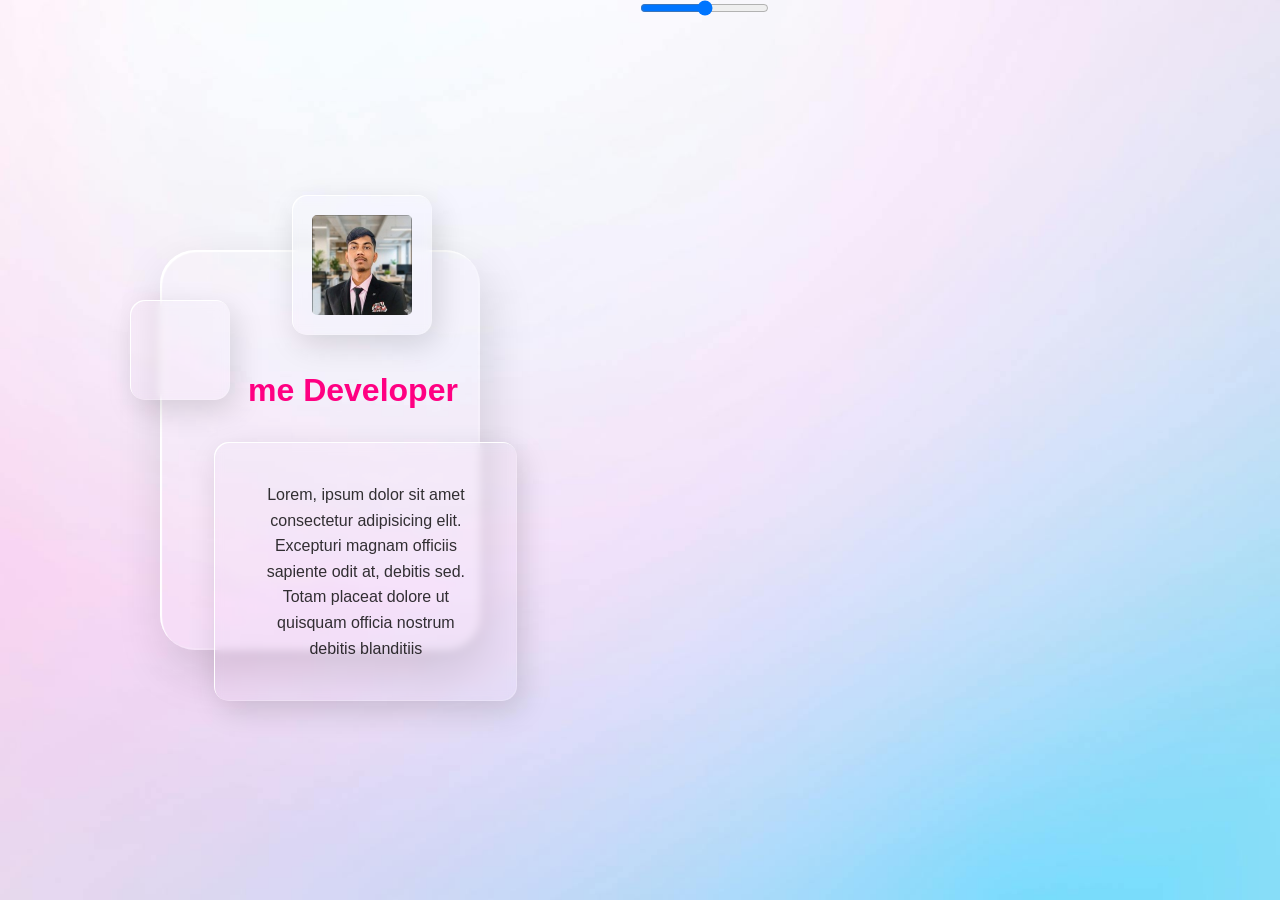
==== glass/index.html @ 3764de4d "Update index.html" ====
<!DOCTYPE html>
<html lang="en">

<head>
  <meta charset="UTF-8">
  <meta name="viewport" content="width=device-width, initial-scale=1.0">
  <title>Ai Downloads: Download here video from Youtube, Facebook & Instagram</title>

  <link rel="stylesheet" href="css/style.css">
  <link rel="stylesheet" href="css/glassUi.css">
  <script src="js/script.js"></script>
</head>

<body>
  <div id="main" class="flex w100p">
    <div id="work" class="flex">

      <div class="glassHolder" id="myIntroPan">
        <div class="glassBg">
          <div class="floatOnGlass glassFloat photo p1">
            <img src="img/profile.jpg" alt="Profile" title="Profile">
          </div>
          <div class="floatOnGlass glassFloat photo p2">

          </div>
          <div class="floatOnGlass introTxt">
            me Developer
          </div>
          <div class="floatOnGlass glassFloat descText">
            Lorem, ipsum dolor sit amet consectetur adipisicing elit. Excepturi magnam officiis sapiente odit at,
            debitis sed. Totam placeat dolore ut quisquam officia nostrum debitis blanditiis
          </div>
        </div>

      </div>


    </div>
    <div id="nav">
      <input type="range" id="pid" min="1" max="100">
    </div>
  </div>


  <script>
    var pid=op("#pid");
    resetFormat();
    document.querySelectorAll("*[id]").forEach(val => {
      var id = val.getAttribute("id");
      window[id] = val;
    })

    var glassHolder = opp(".glassHolder");
    glassHolder.forEach(val => {
      val.addEventListener("mousemove", (e) => {
        // log(e)

        var x = e.offsetX;
        var y = e.offsetY;
        x=(x-160)/160*20;
        y=(y-200)/200*20;
        moveVal(val, x, y);
      })

      val.addEventListener("mouseout", () => {
        val.style.transition = "all .5s";
        val.style.transform = `perspective(1500px) rotateX(0deg) rotateY(0deg)`;
      })

      val.addEventListener("mouseenter", () => {
        val.style.transition = "all .15s";
        // val.style.transform=`perspective(1500px) rotateX(0deg) rotateY(0deg)`;

        setTimeout(() => { val.style.transition = "none"; }, 150)
      })
    })




    try {


      let gyroscope = new Gyroscope({ frequency: 60 }); // Set reading frequency

      gyroscope.addEventListener("reading", (e) => {
        
        var x = gyroscope.y*pid.value*(Math.exp(-Math.abs(gyroscope.y)) + 40);
        var y = gyroscope.x*pid.value*(Math.exp(-Math.abs(gyroscope.x)) + 40);
      
        moveVal(glassHolder[0], x, y);

      });

      gyroscope.start();
    }
    catch (e) {
      // document.body.innerText = e;
    }

    function moveVal(val, x, y) {
      val.style.transform = `perspective(1500px) rotateX(${-y}deg) rotateY(${x}deg)`;
    }

  </script>
</body>

</html>
---- glass/css/style.css ----
* {
  margin: 0;
  padding: 0;
  box-sizing: border-box;
  position: relative;
}

.flex {
  display: flex;
  align-items: center;
  justify-content: center;
}

.c {
  flex-flow: column;
}

.texCen {
  text-align: center;
}

.w100p {
  width: 100%;
}

body {
  --lightBg1: #fff;
  --lightBg2: #eee;
  --darkBg1: #111;
  --darkBg2: #222;
  --lightText1: #fff;
  --darkText2: #222;
  --darkText3: #333;
  --darkText5: #555;
  min-height: 100vh;
  background: url("../img/bg.jpg") center;
  background-size: cover;
  font-family: sans-serif;
  width: 100%;
  display: flex;
  align-items: center;
  justify-content: flex-start;
  flex-flow: column;
}

html {
  scroll-behavior: smooth;
  -webkit-scroll-behavior: smooth;
}

.forceCenter {
  top: 50%;
  left: 50%;
  transform: translate(-50%, -50%);
}

.noBtn {
  outline: none;
  border: none;
  background: none;
  cursor: pointer;
}

.button {
  padding: 7px 16px;
  margin: 5px 0;
  border-radius: 99px;
  background: var(--stdBg);
  color: #fff;
  letter-spacing: 1px;
  filter: hue-rotate(45deg);
}

.lined {
  text-align: center;
  width: max-content;
  --w: 100px;
}

.lined::before,
.lined::after {
  content: "";
  position: absolute;
  width: var(--w);
  height: 1px;
  background: var(--lightBg1);
  top: 50%;
}

.lined::before {
  left: calc(-1*var(--w));
}

.lined::after {
  right: calc(-1*var(--w));
}

@media screen and (max-width: 800px) {
  .lined {
    --w: 50px;
  }

  #main {
    flex-flow: column;
  }

  #main #work {
    height: 80%;
  }

  #main #nav {
    height: 20%;
  }
}


body>* ::-webkit-scrollbar {
  width: 0;
  height: 0;


}

body>* ::-moz-scrollbar {
  width: 0;
  height: 0;
}

body * {
  scrollbar-width: none;
}

#main {
  height: 100vh;
  color: #000c;

}

#main>div {

  width: 100%;
  height: 100%;

}
---- glass/css/glassUi.css ----
.glassHolder {
    width: 320px;
    height: 400px;
    border-radius: 35px;
    background-color: #fff2;
    box-shadow: inset 2px 2px 1px #fff,
        inset -2px -2px 0px #fff3,
        5px 20px 50px #0002,
        -5px -10px 25px #00000001;

    
    transform-style: preserve-3d;
    transition: all .25s;
    /* backdrop-filter: blur(10px); */
}
.glassHolder *{
    pointer-events: none;
}

.glassBg {
    transform-style: preserve-3d;
    /* perspective: 1000px; */

}

.glassBg .floatOnGlass {
    position: absolute;
    transform: translateZ(40px);
}

.glassBg .glassFloat {

    padding: 20px;
    border-radius: 15px;
    backdrop-filter: blur(4px);

    background-color: #fff0;
    box-shadow: inset 1px 1px 0px #fff,
        inset -1px -1px 0px #fff3,
        5px 10px 30px #0002,
        -5px -10px 25px #00000001;
}


.glassBg .photo {
    right: 15%;
    top: -55px;
    width: 140px;
    height: 140px;


    aspect-ratio: 1/1;

    && img {
        width: 100%;
        aspect-ratio: 1/1;
        object-fit: cover;
        border-radius: 5px;
    }
}

.glassBg .photo.p2 {
    left: -30px;
    top: 50px;
    width: 100px;
    height: 100px;
}
.glassBg .photo.p1{
    transform: translateZ(80px);
}

.glassBg .descText {
    top: 192px;
    left: 17%;
    padding: 40px;
    width: 303px;
    text-align: center;
    line-height: 1.6em;
    transform: translateZ(120px);
}

.glassBg .introTxt {
    FONT-SIZE: 2EM;
    FONT-WEIGHT: BOLD;
    COLOR: #ff0082;
    top: 122px;
    left: 88px;
    width: 266px;
    transform: translateZ(100px);
}
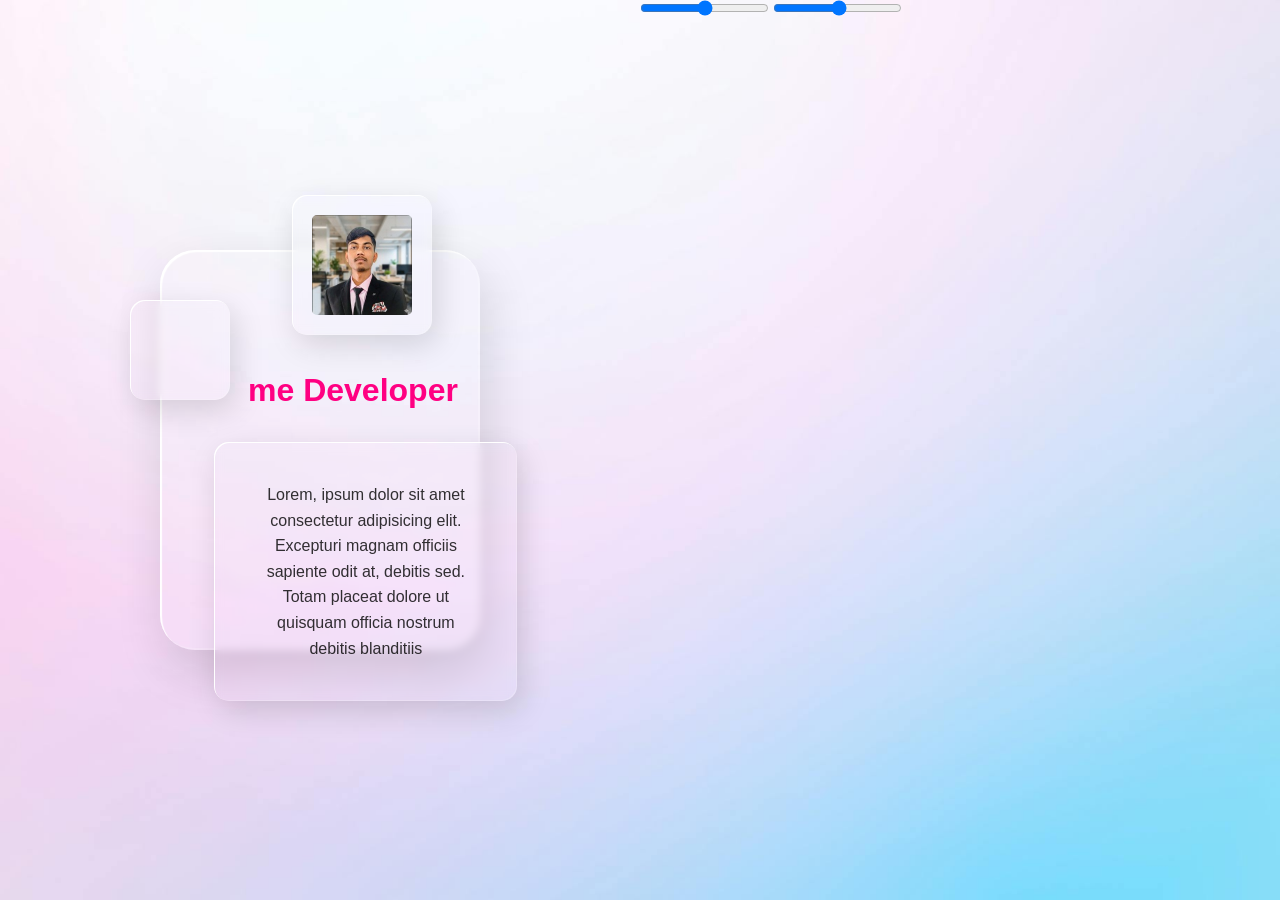
==== commit 537d4bef: "Update index.html" ====
--- a/glass/index.html
+++ b/glass/index.html
@@ -38,11 +38,13 @@
     </div>
     <div id="nav">
       <input type="range" id="pid" min="1" max="100">
+      <input type="range" id="offset" min="1" max="100">
     </div>
   </div>
 
 
   <script>
+    var offset=op("#offset");
     var pid=op("#pid");
     resetFormat();
     document.querySelectorAll("*[id]").forEach(val => {
@@ -85,8 +87,8 @@
 
       gyroscope.addEventListener("reading", (e) => {
         
-        var x = gyroscope.y*pid.value*(Math.exp(-Math.abs(gyroscope.y)) + 40);
-        var y = gyroscope.x*pid.value*(Math.exp(-Math.abs(gyroscope.x)) + 40);
+        var x = gyroscope.y*pid.value*(Math.exp(-Math.abs(gyroscope.y)) + (offset.value-1));
+        var y = gyroscope.x*pid.value*(Math.exp(-Math.abs(gyroscope.x)) + (offset.value-1));
       
         moveVal(glassHolder[0], x, y);
 
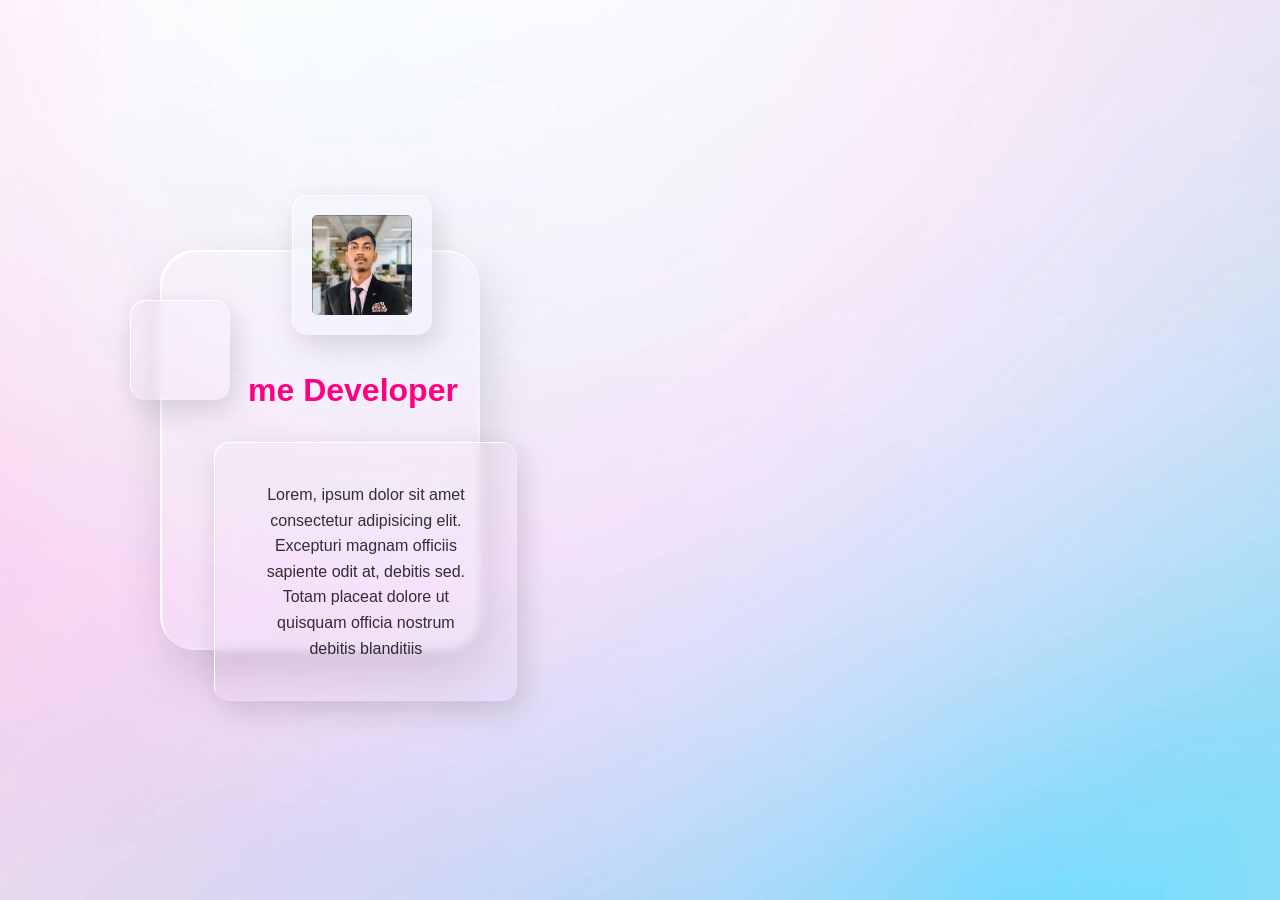
==== commit 87c9006e: "Update index.html" ====
--- a/glass/index.html
+++ b/glass/index.html
@@ -37,8 +37,8 @@
 
     </div>
     <div id="nav">
-      <input type="range" id="pid" min="1" max="100">
-      <input type="range" id="offset" min="1" max="100">
+      <!-- <input type="range" id="pid" min="1" max="100">
+      <input type="range" id="offset" min="1" max="100"> -->
     </div>
   </div>
 
@@ -87,8 +87,8 @@
 
       gyroscope.addEventListener("reading", (e) => {
         
-        var x = gyroscope.y*pid.value*(Math.exp(-Math.abs(gyroscope.y)) + (offset.value-1));
-        var y = gyroscope.x*pid.value*(Math.exp(-Math.abs(gyroscope.x)) + (offset.value-1));
+        var x = gyroscope.y*20;
+        var y = gyroscope.x*20;
       
         moveVal(glassHolder[0], x, y);
 
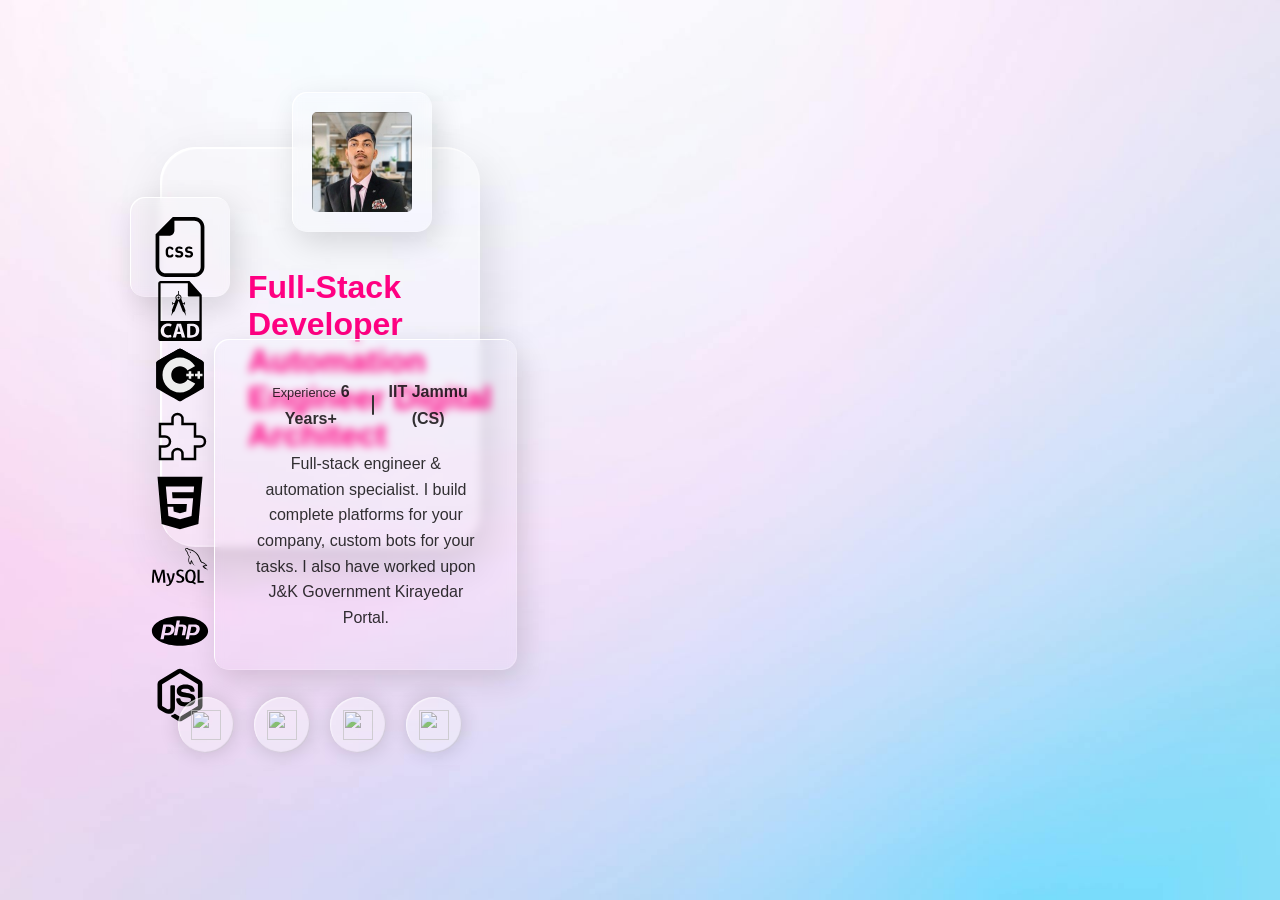
==== commit 746b61b7: "Add files via upload" ====
--- a/glass/index.html
+++ b/glass/index.html
@@ -7,6 +7,7 @@
   <title>Ai Downloads: Download here video from Youtube, Facebook & Instagram</title>
 
   <link rel="stylesheet" href="css/style.css">
+  <link rel="stylesheet" href="css/intro.css">
   <link rel="stylesheet" href="css/glassUi.css">
   <script src="js/script.js"></script>
 </head>
@@ -15,21 +16,67 @@
   <div id="main" class="flex w100p">
     <div id="work" class="flex">
 
-      <div class="glassHolder" id="myIntroPan">
-        <div class="glassBg">
-          <div class="floatOnGlass glassFloat photo p1">
-            <img src="img/profile.jpg" alt="Profile" title="Profile">
+      <div class="slide" id="s1">
+        <div class="glassHolder" id="myIntroPan">
+          <div class="glassBg">
+            <div class="floatOnGlass glassFloat photo p1">
+              <img src="img/profile.jpg" alt="Profile" title="Profile">
+            </div>
+            <div class="floatOnGlass glassFloat photo p2" id="skillBox">
+              <img src="img/svg/css.svg" alt="css icon">
+              <img src="img/svg/cad.svg" alt="cad icon">
+              <img src="img/svg/cpp.svg" alt="cpp icon">
+              <img src="img/svg/extension.svg" alt="extension.svg icon">
+              <img src="img/svg/html.svg" alt="html icon">
+              <img src="img/svg/mysql.svg" alt="mysql icon">
+              <img src="img/svg/php.svg" alt="php icon">
+              <img src="img/svg/nodejs.svg" alt="nodejs icon">
+            </div>
+
+            <div class="floatOnGlass introTxt" id="textIntoBox">
+              <span><strong>Full-Stack</strong> <b>Developer</b></span>
+              <span><b>Automation</b> <strong>Engineer</strong></span>
+              <span><strong>Digital</strong> <b>Architect</b></span>
+            </div>
+            <div class="floatOnGlass glassFloat descText flex c">
+              <div class="tabs flex">
+                <p><span fs=".8em">Experience</span> <strong>6 Years+</strong></p>
+                <div class="lineMargin" w="2px" h="20px" bg="#333" m="5px" style="border-radius: 9px;"></div>
+                <p><span fs=".8em"></span> <strong>IIT Jammu (CS)</strong></p>
+              </div>
+
+              <div class="lineMargin" m="10px"></div>
+
+              <p class="introPara">
+                Full-stack engineer & automation specialist. I build <span >complete platforms</span> for your company, <span >custom bots</span>
+                for your tasks. I also have worked upon <span >J&K Government</span> Kirayedar Portal.
+              </p>
+            </div>
           </div>
-          <div class="floatOnGlass glassFloat photo p2">
 
-          </div>
-          <div class="floatOnGlass introTxt">
-            me Developer
-          </div>
-          <div class="floatOnGlass glassFloat descText">
-            Lorem, ipsum dolor sit amet consectetur adipisicing elit. Excepturi magnam officiis sapiente odit at,
-            debitis sed. Totam placeat dolore ut quisquam officia nostrum debitis blanditiis
-          </div>
+        </div>
+
+        <div class="socialPan flex">
+          <a href="https://linked.in.com" target="_blank">
+            <div class="iconPan flex">
+              <img src="https://www.svgrepo.com/show/512419/linkedin-161.svg" alt="">
+            </div>
+          </a>
+          <a href="https://www.youtube.com/@AwesomeCode" target="_blank">
+            <div class="iconPan flex">
+              <img src="https://www.svgrepo.com/show/513089/youtube-168.svg" alt="">
+            </div>
+          </a>
+          <a href="https://www.instagram.com/web_dev.priyanshu/" target="_blank">
+            <div class="iconPan flex">
+              <img src="https://www.svgrepo.com/show/521711/instagram.svg" alt="">
+            </div>
+          </a>
+          <a href="https://wa.me/918578069916" target="_blank">
+            <div class="iconPan flex">
+              <img src="https://www.svgrepo.com/show/431393/whatsapp.svg" alt="">
+            </div>
+          </a>
         </div>
 
       </div>
@@ -44,8 +91,8 @@
 
 
   <script>
-    var offset=op("#offset");
-    var pid=op("#pid");
+    var offset = op("#offset");
+    var pid = op("#pid");
     resetFormat();
     document.querySelectorAll("*[id]").forEach(val => {
       var id = val.getAttribute("id");
@@ -59,9 +106,9 @@
 
         var x = e.offsetX;
         var y = e.offsetY;
-        x=(x-160)/160*20;
-        y=(y-200)/200*20;
-        moveVal(val, x, y);
+        x = (x - 160) / 160 * 20;
+        y = (y - 200) / 200 * 20;
+        moveVal(val, -x, -y);
       })
 
       val.addEventListener("mouseout", () => {
@@ -86,11 +133,11 @@
       let gyroscope = new Gyroscope({ frequency: 60 }); // Set reading frequency
 
       gyroscope.addEventListener("reading", (e) => {
-        
-        var x = gyroscope.y*20;
-        var y = gyroscope.x*20;
-      
-        moveVal(glassHolder[0], x, y);
+
+        var x = gyroscope.y * 20;
+        var y = gyroscope.x * 20;
+
+        moveVal(glassHolder[0], -x, -y);
 
       });
 
@@ -106,5 +153,7 @@
 
   </script>
 </body>
+<script src="js/skillSwipeElement.js"></script>
 
-</html>
+
+</html>
--- a/glass/css/intro.css
+++ b/glass/css/intro.css
@@ -0,0 +1,20 @@
+.socialPan {
+    width: 100%;
+    margin-top: 150px;
+}
+
+.socialPan .iconPan {
+    border-radius: 59px;
+    background: #fff5;
+    width: 56px;
+    box-shadow: 0px 0px 20px #00000029, inset 1px 1px 1px #fff9, inset -1px -1px 1px #0002;
+    aspect-ratio: 1 / 1;
+    margin: 0 10px;
+    corner-shape: squircle;
+}
+
+.socialPan img {
+    width: 30px;
+    height: 30px;
+    opacity: .7;
+}
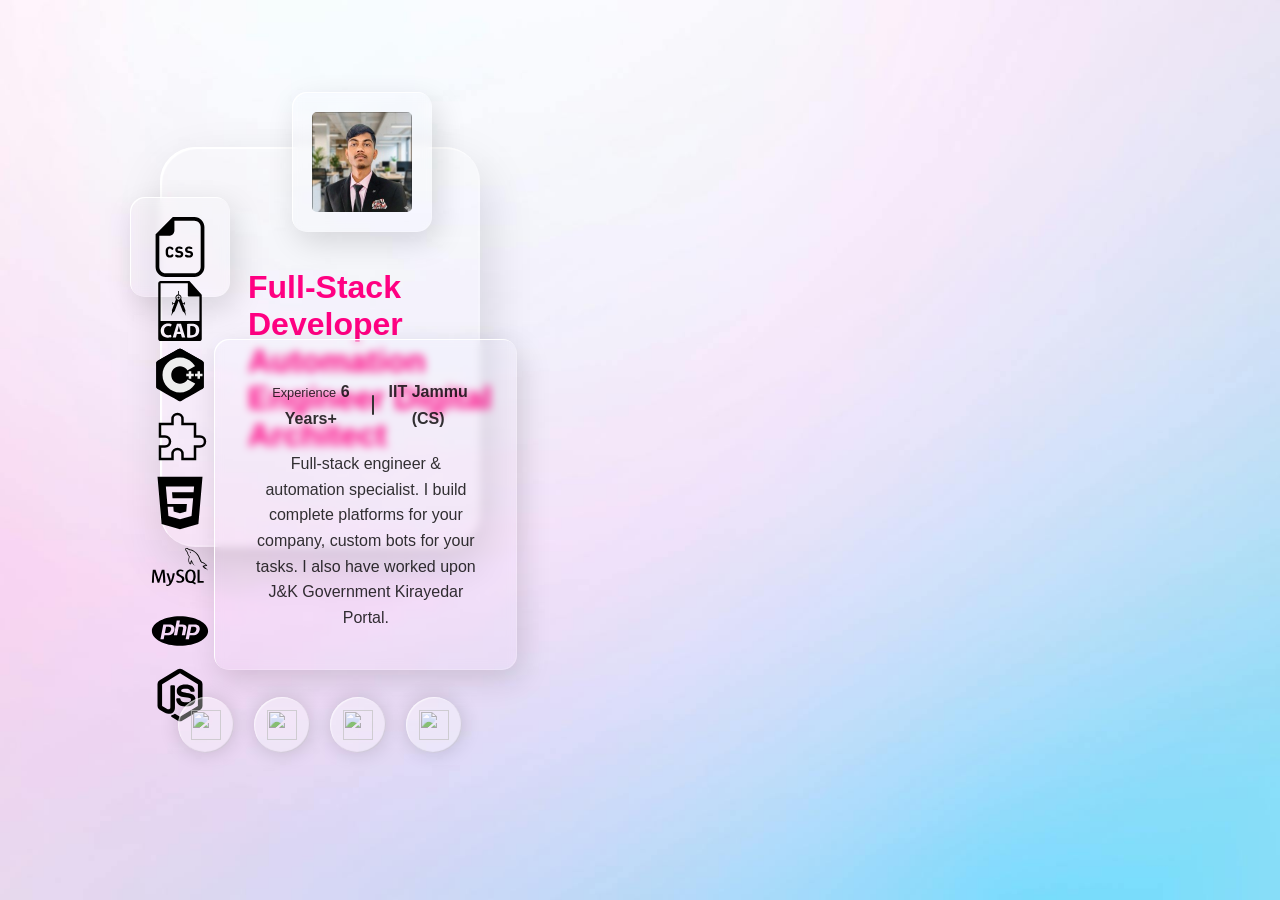
==== commit 67e394e1: "Update index.html" ====
--- a/glass/index.html
+++ b/glass/index.html
@@ -4,8 +4,7 @@
 <head>
   <meta charset="UTF-8">
   <meta name="viewport" content="width=device-width, initial-scale=1.0">
-  <title>Ai Downloads: Download here video from Youtube, Facebook & Instagram</title>
-
+  <title>Priyanshu Kumar : A Software Engineer</title>
   <link rel="stylesheet" href="css/style.css">
   <link rel="stylesheet" href="css/intro.css">
   <link rel="stylesheet" href="css/glassUi.css">
@@ -156,4 +155,5 @@
 <script src="js/skillSwipeElement.js"></script>
 
 
-</html>+
+</html>
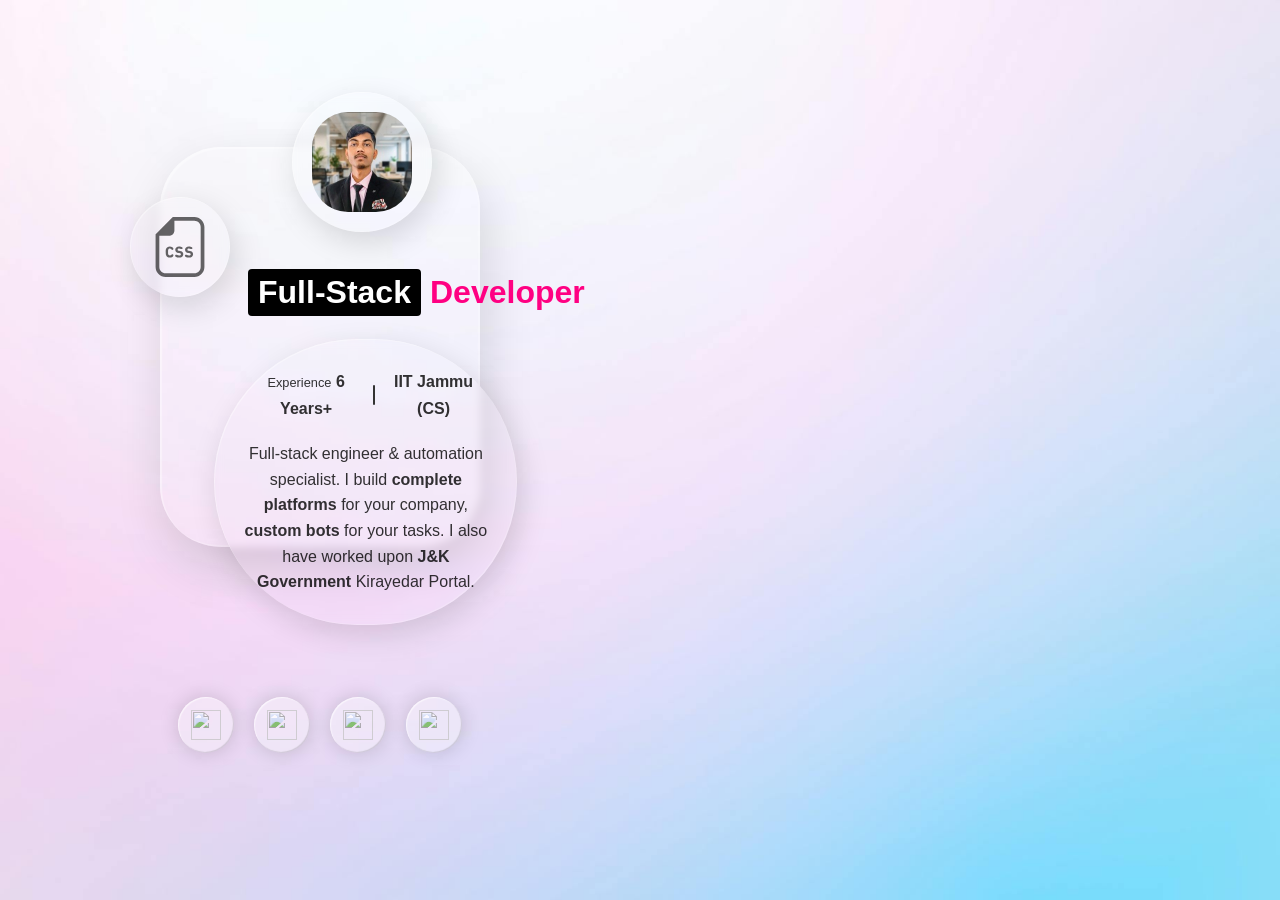
==== commit 0efe5679: "Add files via upload" ====
--- a/glass/index.html
+++ b/glass/index.html
@@ -5,6 +5,7 @@
   <meta charset="UTF-8">
   <meta name="viewport" content="width=device-width, initial-scale=1.0">
   <title>Priyanshu Kumar : A Software Engineer</title>
+
   <link rel="stylesheet" href="css/style.css">
   <link rel="stylesheet" href="css/intro.css">
   <link rel="stylesheet" href="css/glassUi.css">
@@ -47,8 +48,9 @@
               <div class="lineMargin" m="10px"></div>
 
               <p class="introPara">
-                Full-stack engineer & automation specialist. I build <span >complete platforms</span> for your company, <span >custom bots</span>
-                for your tasks. I also have worked upon <span >J&K Government</span> Kirayedar Portal.
+                Full-stack engineer & automation specialist. I build <span>complete platforms</span> for your company,
+                <span>custom bots</span>
+                for your tasks. I also have worked upon <span>J&K Government</span> Kirayedar Portal.
               </p>
             </div>
           </div>
@@ -56,7 +58,7 @@
         </div>
 
         <div class="socialPan flex">
-          <a href="https://linked.in.com" target="_blank">
+          <a href="https://www.linkedin.com/in/priyanshu-kumar-439297218" target="_blank">
             <div class="iconPan flex">
               <img src="https://www.svgrepo.com/show/512419/linkedin-161.svg" alt="">
             </div>
@@ -90,70 +92,13 @@
 
 
   <script>
-    var offset = op("#offset");
-    var pid = op("#pid");
-    resetFormat();
-    document.querySelectorAll("*[id]").forEach(val => {
-      var id = val.getAttribute("id");
-      window[id] = val;
-    })
-
-    var glassHolder = opp(".glassHolder");
-    glassHolder.forEach(val => {
-      val.addEventListener("mousemove", (e) => {
-        // log(e)
-
-        var x = e.offsetX;
-        var y = e.offsetY;
-        x = (x - 160) / 160 * 20;
-        y = (y - 200) / 200 * 20;
-        moveVal(val, -x, -y);
-      })
-
-      val.addEventListener("mouseout", () => {
-        val.style.transition = "all .5s";
-        val.style.transform = `perspective(1500px) rotateX(0deg) rotateY(0deg)`;
-      })
-
-      val.addEventListener("mouseenter", () => {
-        val.style.transition = "all .15s";
-        // val.style.transform=`perspective(1500px) rotateX(0deg) rotateY(0deg)`;
-
-        setTimeout(() => { val.style.transition = "none"; }, 150)
-      })
-    })
 
 
 
-
-    try {
-
-
-      let gyroscope = new Gyroscope({ frequency: 60 }); // Set reading frequency
-
-      gyroscope.addEventListener("reading", (e) => {
-
-        var x = gyroscope.y * 20;
-        var y = gyroscope.x * 20;
-
-        moveVal(glassHolder[0], -x, -y);
-
-      });
-
-      gyroscope.start();
-    }
-    catch (e) {
-      // document.body.innerText = e;
-    }
-
-    function moveVal(val, x, y) {
-      val.style.transform = `perspective(1500px) rotateX(${-y}deg) rotateY(${x}deg)`;
-    }
-
   </script>
 </body>
+<script src="js/fun.js"></script>
 <script src="js/skillSwipeElement.js"></script>
 
 
-
-</html>
+</html>
--- a/glass/css/style.css
+++ b/glass/css/style.css
@@ -33,7 +33,7 @@
   --darkText3: #333;
   --darkText5: #555;
   min-height: 100vh;
-  background: url("../img/bg.jpg") center;
+  background: url("../img/bg.jpg") center no-repeat;
   background-size: cover;
   font-family: sans-serif;
   width: 100%;
@@ -105,11 +105,11 @@
   }
 
   #main #work {
-    height: 80%;
+    height: 85%;
   }
 
   #main #nav {
-    height: 20%;
+    height: 15%;
   }
 }
 
--- a/glass/css/glassUi.css
+++ b/glass/css/glassUi.css
@@ -1,20 +1,17 @@
 .glassHolder {
     width: 320px;
+    corner-shape: squircle;
     height: 400px;
-    border-radius: 35px;
+    border-radius: 61px;
     background-color: #fff2;
-    box-shadow: inset 2px 2px 1px #fff,
-        inset -2px -2px 0px #fff3,
-        5px 20px 50px #0002,
-        -5px -10px 25px #00000001;
-
-    
+    box-shadow: inset 2px 2px 1px #ffffff63, inset -2px -2px 0px #fff3, 5px 20px 50px #0002, -5px -10px 25px #00000001;
     transform-style: preserve-3d;
     transition: all .25s;
-    /* backdrop-filter: blur(10px); */
+    /* backdrop-filter: blur(10px);*/
 }
-.glassHolder *{
-    pointer-events: none;
+
+.glassHolder * {
+    pointer-events: var(--pointEv);
 }
 
 .glassBg {
@@ -29,16 +26,12 @@
 }
 
 .glassBg .glassFloat {
-
     padding: 20px;
-    border-radius: 15px;
+    border-radius: 200px;
     backdrop-filter: blur(4px);
-
     background-color: #fff0;
-    box-shadow: inset 1px 1px 0px #fff,
-        inset -1px -1px 0px #fff3,
-        5px 10px 30px #0002,
-        -5px -10px 25px #00000001;
+    box-shadow: inset 1px 1px 0px #ffffff5e, inset -1px -1px 0px #fff3, 5px 10px 30px #0002, -5px -10px 25px #00000001;
+    corner-shape: squircle;
 }
 
 
@@ -50,13 +43,14 @@
 
 
     aspect-ratio: 1/1;
+}
 
-    && img {
-        width: 100%;
-        aspect-ratio: 1/1;
-        object-fit: cover;
-        border-radius: 5px;
-    }
+.glassBg .photo img {
+    width: 100%;
+    aspect-ratio: 1/1;
+    object-fit: cover;
+    corner-shape: squircle;
+    border-radius: 36px;
 }
 
 .glassBg .photo.p2 {
@@ -64,19 +58,46 @@
     top: 50px;
     width: 100px;
     height: 100px;
+    overflow: hidden;
 }
-.glassBg .photo.p1{
+
+.glassBg .photo.p2 img {
+    opacity: .6;
+    position: absolute;
+    border-radius: 0;
+    width: 60px;
+    transform: translateX(-100px);
+    opacity: 0;
+    transition: all .25s;
+}
+
+
+.glassBg .photo.p2 img.active {
+    display: block;
+
+    transform: translateX(0px);
+    opacity: .6;
+}
+
+.glassBg .photo.p1 {
     transform: translateZ(80px);
 }
 
 .glassBg .descText {
     top: 192px;
     left: 17%;
-    padding: 40px;
+    padding: 30px;
     width: 303px;
     text-align: center;
     line-height: 1.6em;
     transform: translateZ(120px);
+}
+
+.glassBg .descText .introPara span {
+    border-radius: 2px;
+    /* color: #fff; */
+    /* padding: 2px 3px; */
+    font-weight: bold;
 }
 
 .glassBg .introTxt {
@@ -85,6 +106,79 @@
     COLOR: #ff0082;
     top: 122px;
     left: 88px;
-    width: 266px;
+    width: 356px;
     transform: translateZ(100px);
+}
+
+
+
+.glassBg .introTxt span {
+    position: absolute;
+    border-radius: 0;
+    transform-style: preserve-3d;
+}
+
+.glassBg .introTxt span b,
+.glassBg .introTxt span strong {
+    opacity: 0;
+    transition: none;
+    display: inline-block;
+}
+
+.glassBg .introTxt span b {
+    transform: perspective(200px) translateY(30px) rotateX(-45deg);
+}
+
+.glassBg .introTxt span strong {
+    transform: perspective(200px) translateY(-30px) rotateX(45deg);
+    color: #fff;
+    background-color: #000;
+    padding: 5px 10px;
+    border-radius: 4px;
+}
+
+.glassBg .introTxt span.active b,
+.glassBg .introTxt span.active strong {
+    transition: all .5s;
+    transform: perspective(200px) translateY(0px) rotateX(0deg);
+    opacity: 1;
+}
+
+
+
+@media screen and (max-width: 600px) {
+    .glassBg .photo {
+        right: 9%;
+        top: -60px;
+    }
+
+    .glassBg .photo.p2 {
+
+        top: -14px;
+    }
+
+    .glassBg .introTxt {
+        left: 24px;
+        font-size: 1.8em;
+        width: 320px;
+    }
+}
+
+@media screen and (max-height: 800px) {
+    .socialPan {
+        margin-top: 85px;
+    }
+}
+@media screen and (max-height: 700px) {
+    .socialPan {
+        margin-top: 85px;
+    }
+
+    #main #nav {
+        height: 10%;
+    }
+
+    #main #work {
+        height: 90%;
+    }
 }
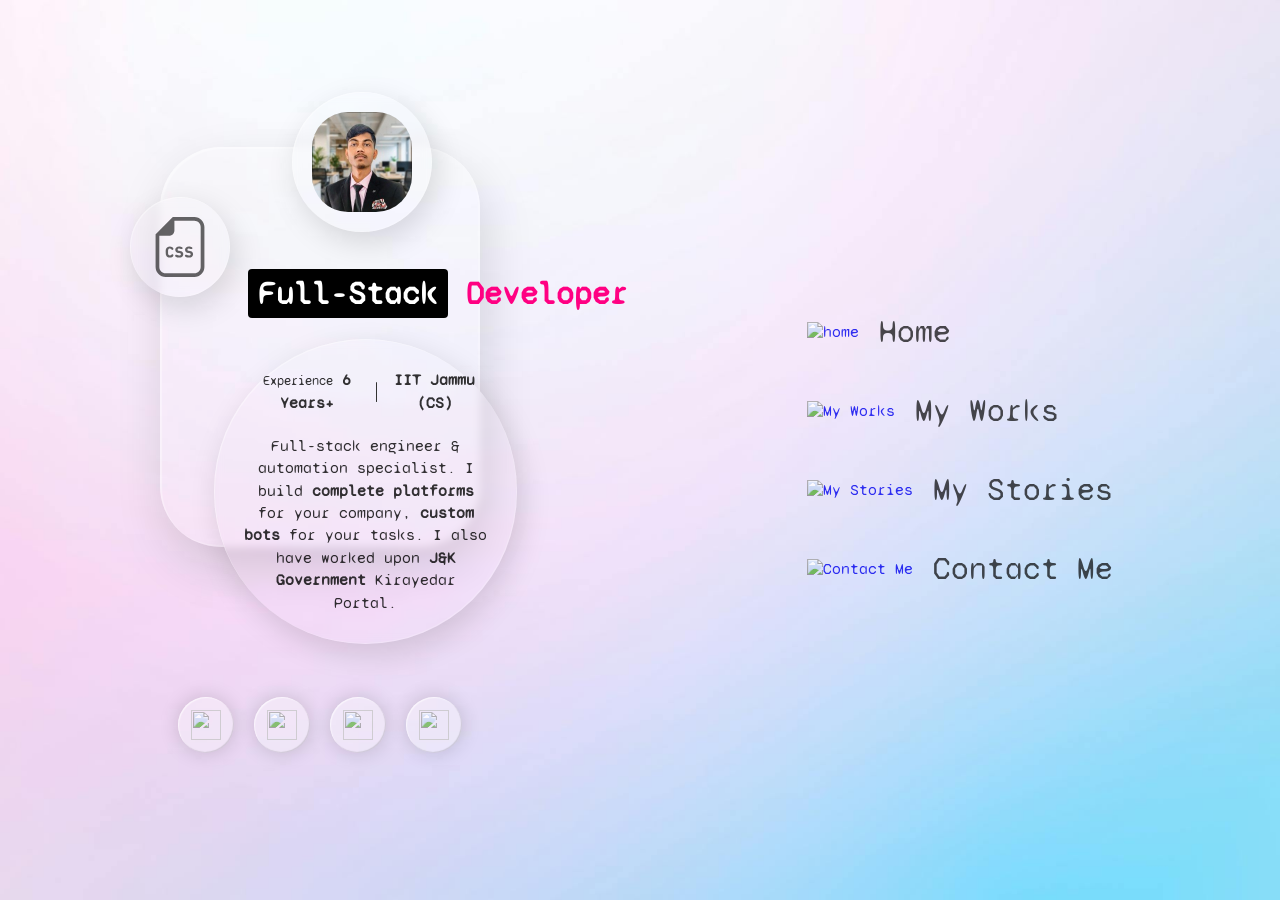
==== commit 81b7180d: "Add files via upload" ====
--- a/glass/index.html
+++ b/glass/index.html
@@ -14,9 +14,8 @@
 
 <body>
   <div id="main" class="flex w100p">
-    <div id="work" class="flex">
-
-      <div class="slide" id="s1">
+    <div id="work" class="flex c">
+      <div class="slide flex c" id="s1">
         <div class="glassHolder" id="myIntroPan">
           <div class="glassBg">
             <div class="floatOnGlass glassFloat photo p1">
@@ -82,11 +81,57 @@
 
       </div>
 
+      <!-- <div class="slide flex c" id="s2">
+      </div> -->
 
     </div>
-    <div id="nav">
-      <!-- <input type="range" id="pid" min="1" max="100">
-      <input type="range" id="offset" min="1" max="100"> -->
+
+    <div id="nav" class="flex">
+      <div class="navBox flex">
+        <div class="shadow"></div>
+        <div class="bar"></div>
+
+        <a href="#">
+          <div class="menuItem flex">
+            <div class="img">
+              <img src="https://www.svgrepo.com/show/529026/home.svg" alt="home" title="Home">
+            </div>
+            <div class="txt">
+              <span>Home</span>
+            </div>
+          </div>
+        </a>
+        <a href="#">
+          <div class="menuItem flex">
+            <div class="img">
+              <img src="https://www.svgrepo.com/show/412382/experience.svg" alt="My Works" title="My Works">
+            </div>
+            <div class="txt">
+              <span>My Works</span>
+            </div>
+          </div>
+        </a>
+        <a href="#">
+          <div class="menuItem flex">
+            <div class="img">
+              <img src="https://www.svgrepo.com/show/498451/status.svg" alt="My Stories" title="My Stories">
+            </div>
+            <div class="txt">
+              <span>My Stories</span>
+            </div>
+          </div>
+        </a>
+        <a href="#">
+          <div class="menuItem flex">
+            <div class="img">
+              <img src="https://www.svgrepo.com/show/526553/heart-angle.svg" alt="Contact Me" title="Contact Me">
+            </div>
+            <div class="txt">
+              <span>Contact Me</span>
+            </div>
+          </div>
+        </a>
+      </div>
     </div>
   </div>
 
--- a/glass/css/style.css
+++ b/glass/css/style.css
@@ -1,3 +1,11 @@
+@import url('https://fonts.googleapis.com/css2?family=Playfair+Display:ital,wght@0,400..900;1,400..900&family=Shizuru&family=Syne+Mono&display=swap');
+@import url('https://fonts.googleapis.com/css2?family=Playfair+Display:ital,wght@0,400..900;1,400..900&family=Shizuru&display=swap');
+.shizuru-regular {
+  font-family: "Shizuru", system-ui;
+  font-weight: 400;
+  font-style: normal;
+}
+
 * {
   margin: 0;
   padding: 0;
@@ -33,7 +41,7 @@
   --darkText3: #333;
   --darkText5: #555;
   min-height: 100vh;
-  background: url("../img/bg.jpg") center no-repeat;
+  background: url("../img/bg.jpg") center no-repeat fixed;
   background-size: cover;
   font-family: sans-serif;
   width: 100%;
@@ -41,6 +49,7 @@
   align-items: center;
   justify-content: flex-start;
   flex-flow: column;
+  font-family: Syne Mono;
 }
 
 html {
@@ -105,11 +114,12 @@
   }
 
   #main #work {
-    height: 85%;
+    height: 90%;
+    justify-content: flex-start;
   }
 
   #main #nav {
-    height: 15%;
+    height: 10%;
   }
 }
 
@@ -137,8 +147,11 @@
 }
 
 #main>div {
-
   width: 100%;
   height: 100%;
+}
 
-}+.slide{
+  min-height: 90vh;
+  
+}
--- a/glass/css/glassUi.css
+++ b/glass/css/glassUi.css
@@ -89,7 +89,8 @@
     padding: 30px;
     width: 303px;
     text-align: center;
-    line-height: 1.6em;
+    line-height: 1.4em;
+    font-style: 0.8em;
     transform: translateZ(120px);
 }
 
@@ -106,7 +107,7 @@
     COLOR: #ff0082;
     top: 122px;
     left: 88px;
-    width: 356px;
+    width: 380px;
     transform: translateZ(100px);
 }
 
@@ -126,11 +127,11 @@
 }
 
 .glassBg .introTxt span b {
-    transform: perspective(200px) translateY(30px) rotateX(-45deg);
+    transform: perspective(200px) translateY(30px) rotateX(-90deg);
 }
 
 .glassBg .introTxt span strong {
-    transform: perspective(200px) translateY(-30px) rotateX(45deg);
+    transform: perspective(200px) translateY(-30px) rotateX(90deg);
     color: #fff;
     background-color: #000;
     padding: 5px 10px;
@@ -144,6 +145,41 @@
     opacity: 1;
 }
 
+/* nav */
+a {
+    color: 000;
+    text-decoration: none;
+}
+
+.menuItem img {
+    width: 50px;
+    height: 50px;
+}
+
+.navBox {
+    flex-flow: column;
+    justify-content: flex-start;
+    align-items: flex-start;
+    width: max-content;
+}
+
+.navBox .menuItem {
+    margin: 10px 20px;
+    padding: 10px 20px;
+    cursor: pointer;
+}
+
+.navBox .img {
+    margin-right: 20px;
+    opacity: .8;
+}
+
+.navBox .txt {
+    font-size: 2em;
+    /* font-family: Shizuru; */
+    color: rgb(0, 0, 0, .7);
+}
+
 
 
 @media screen and (max-width: 600px) {
@@ -158,9 +194,59 @@
     }
 
     .glassBg .introTxt {
-        left: 24px;
+        left: 13px;
         font-size: 1.8em;
-        width: 320px;
+        width: 345px;
+    }
+}
+
+@media screen and (max-width: 800px) {
+
+    .nav{
+        position: fixed;
+        bottom: 20px;
+    }
+    .navBox {
+        flex-flow: row;
+        justify-content: center;
+        align-items: center;
+        width: max-content;
+        padding: 10px 11px;
+        background: linear-gradient(90deg, transparent, #0000001a, transparent);
+        border-radius: 99px;
+        corner-shape: squircle;
+        box-shadow: inset 1px 1px 1px #ffffffbf, inset -1px -1px 1px #ffffff73, 0 0 40px #00000017;
+        backdrop-filter: blur(5px);
+        position: fixed;
+    }
+    /* .navBox .shadow{
+        position: absolute;
+        background: #fff;
+        width: 30px;
+        height: 50px;
+        filter: blur(5px);
+        background: conic-gradient(#0000 90deg, rgb(255, 255, 255) , #0000 270deg);
+    } */
+
+    .navBox .txt {
+        font-size: .8em;
+        display: none;
+    }
+
+    .navBox .menuItem {
+        margin: 0px 3px;
+        padding: 0px 8px;
+        flex-flow: column;
+    }
+
+    .navBox .img {
+        margin-right: 0px;
+
+    }
+
+    .menuItem img {
+        width: 30px;
+        height: 30px;
     }
 }
 
@@ -169,6 +255,7 @@
         margin-top: 85px;
     }
 }
+
 @media screen and (max-height: 700px) {
     .socialPan {
         margin-top: 85px;
